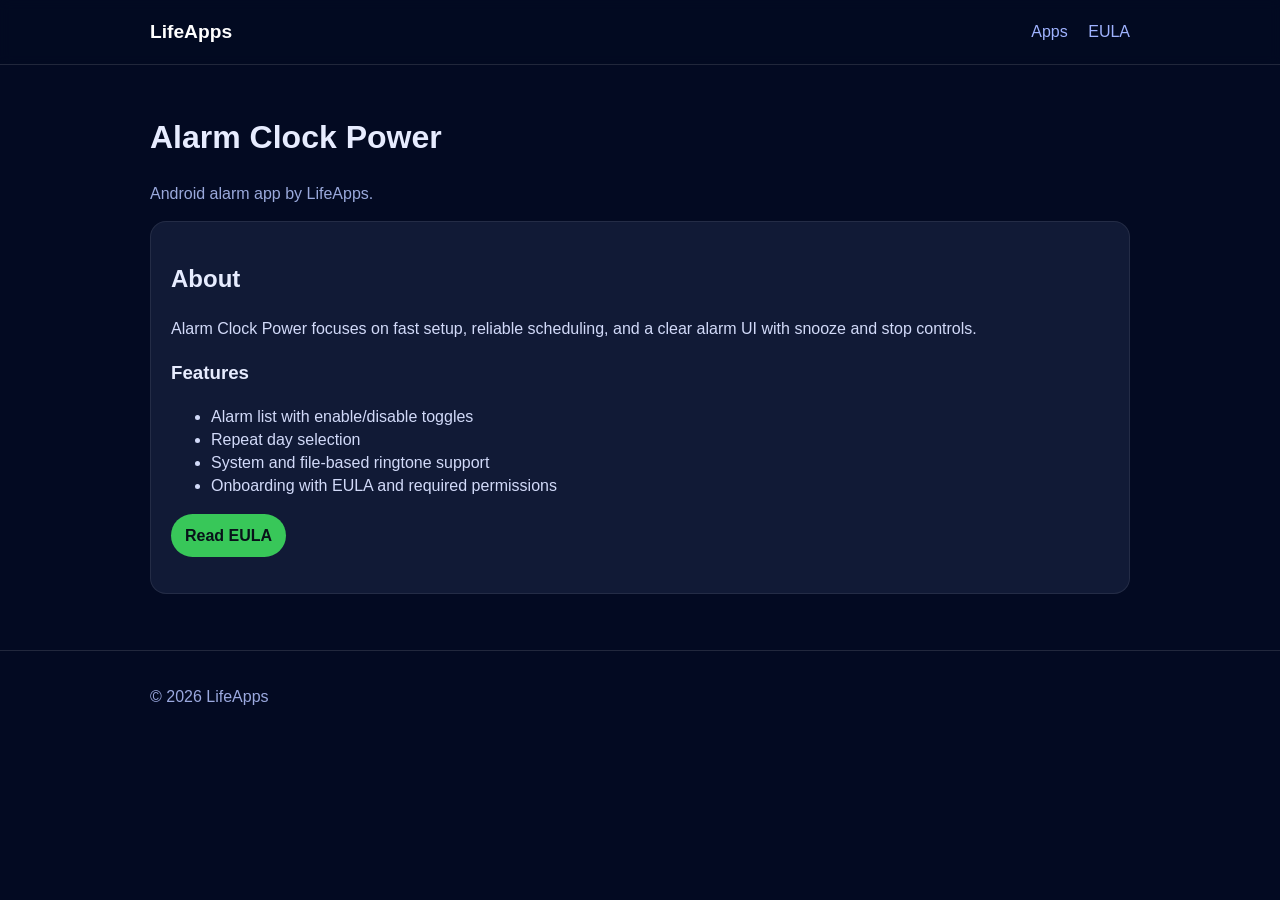
==== apps/alarm-clock-power/index.html @ 17839835 "landing page vs1" ====
<!doctype html>
<html lang="en">
<head>
  <meta charset="utf-8" />
  <meta name="viewport" content="width=device-width, initial-scale=1" />
  <title>Alarm Clock Power | LifeApps</title>
  <meta name="description" content="Alarm Clock Power app page with overview and legal links." />
  <link rel="stylesheet" href="../../../styles.css" />
</head>
<body>
  <header class="site-header">
    <div class="container header-inner">
      <a href="../../../index.html" class="brand">LifeApps</a>
      <nav class="nav">
        <a href="../../../index.html#apps">Apps</a>
        <a href="./eula/">EULA</a>
      </nav>
    </div>
  </header>

  <main class="content-page">
    <div class="container">
      <h1>Alarm Clock Power</h1>
      <p class="muted">Android alarm app by LifeApps.</p>

      <section class="content-box">
        <h2>About</h2>
        <p>Alarm Clock Power focuses on fast setup, reliable scheduling, and a clear alarm UI with snooze and stop controls.</p>

        <h3>Features</h3>
        <ul>
          <li>Alarm list with enable/disable toggles</li>
          <li>Repeat day selection</li>
          <li>System and file-based ringtone support</li>
          <li>Onboarding with EULA and required permissions</li>
        </ul>

        <p>
          <a class="btn" href="./eula/">Read EULA</a>
        </p>
      </section>
    </div>
  </main>

  <footer class="site-footer">
    <div class="container">
      <p>&copy; <span id="year"></span> LifeApps</p>
    </div>
  </footer>

  <script>
    document.getElementById("year").textContent = new Date().getFullYear();
  </script>
</body>
</html>
---- styles.css ----
* { box-sizing: border-box; }
html, body { margin: 0; padding: 0; }
body {
  font-family: Arial, sans-serif;
  color: #e7ecff;
  background: #030a22;
  line-height: 1.45;
}

.container {
  width: min(980px, 92%);
  margin: 0 auto;
}

.site-header {
  border-bottom: 1px solid rgba(255,255,255,0.12);
  position: sticky;
  top: 0;
  backdrop-filter: blur(6px);
  background: rgba(3,10,34,0.9);
}

.header-inner {
  display: flex;
  align-items: center;
  justify-content: space-between;
  min-height: 64px;
}

.brand {
  color: #fff;
  text-decoration: none;
  font-weight: 700;
  font-size: 1.2rem;
}

.nav a {
  color: #9fb3ff;
  text-decoration: none;
  margin-left: 1rem;
}

.nav a:hover { color: #fff; }

.hero {
  padding: 72px 0 32px;
}

.hero h1 {
  margin: 0 0 12px;
  font-size: clamp(1.8rem, 4vw, 2.6rem);
}

.hero p {
  margin: 0;
  color: #aeb9e8;
  font-size: 1.05rem;
}

.section {
  padding: 24px 0 56px;
}

.cards {
  display: grid;
  grid-template-columns: repeat(auto-fit, minmax(260px, 1fr));
  gap: 16px;
}

.card {
  background: #202948;
  border: 1px solid rgba(255,255,255,0.08);
  border-radius: 18px;
  padding: 18px;
}

.card h3 { margin-top: 0; }
.card p { color: #bac3ea; }

.card-actions {
  display: flex;
  gap: 10px;
  flex-wrap: wrap;
}

.btn {
  display: inline-block;
  text-decoration: none;
  background: #38c759;
  color: #081219;
  padding: 10px 14px;
  border-radius: 999px;
  font-weight: 700;
}

.btn-secondary {
  background: transparent;
  border: 1px solid #6472aa;
  color: #d3dcff;
}

.site-footer {
  border-top: 1px solid rgba(255,255,255,0.12);
  padding: 18px 0;
  color: #9ba9df;
}

.content-page {
  padding: 28px 0 56px;
}

.content-box {
  background: #111a36;
  border: 1px solid rgba(255,255,255,0.08);
  border-radius: 16px;
  padding: 20px;
}

.content-box p, .content-box li { color: #d2daf9; }
.muted { color: #9aa9dc; }
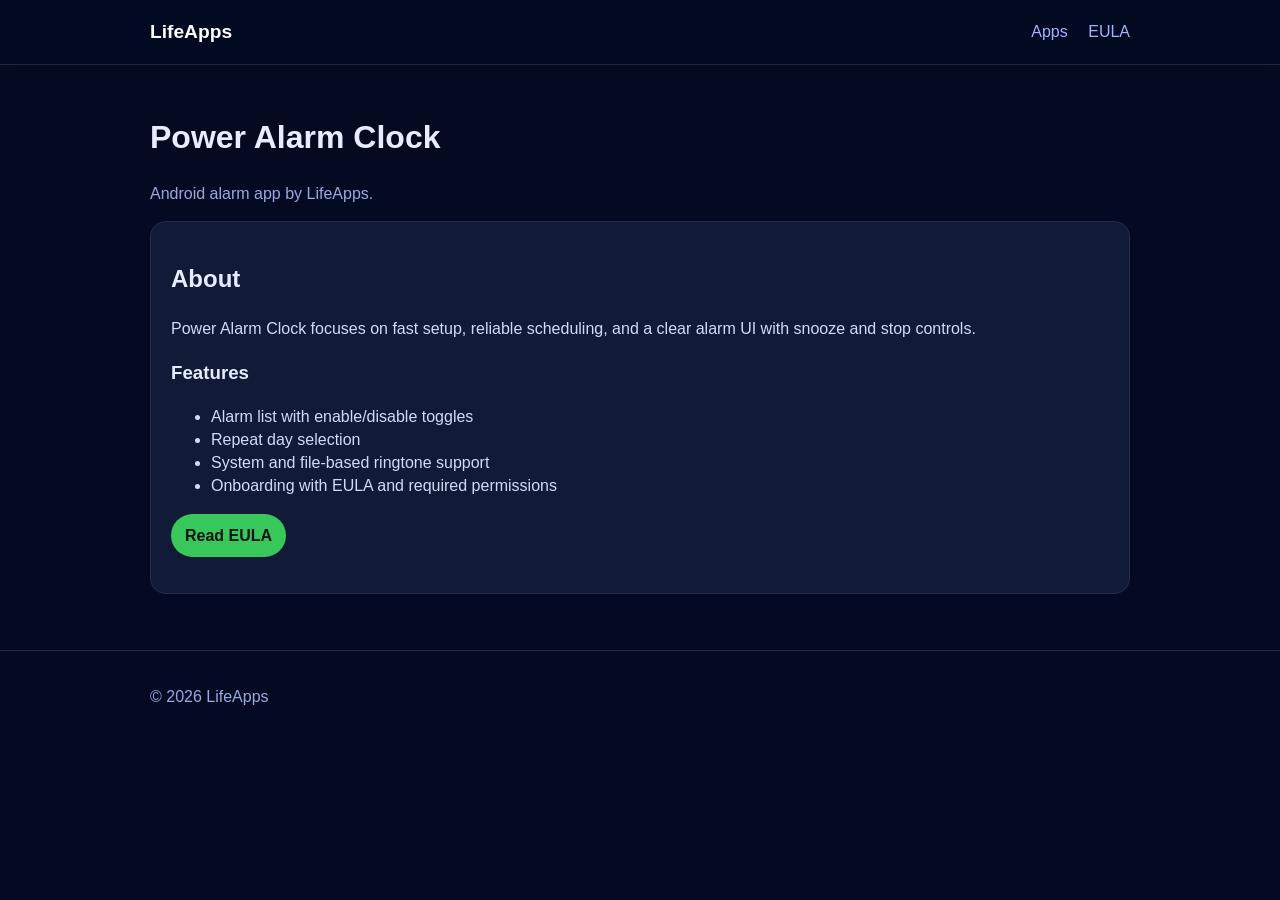
==== commit 37bff2a6: "Rename Alarm Clock Power to Power Alarm Clock. Updates the app name across homepage and app pages an" ====
--- a/apps/alarm-clock-power/index.html
+++ b/apps/alarm-clock-power/index.html
@@ -3,8 +3,8 @@
 <head>
   <meta charset="utf-8" />
   <meta name="viewport" content="width=device-width, initial-scale=1" />
-  <title>Alarm Clock Power | LifeApps</title>
-  <meta name="description" content="Alarm Clock Power app page with overview and legal links." />
+  <title>Power Alarm Clock | LifeApps</title>
+  <meta name="description" content="Power Alarm Clock app page with overview and legal links." />
   <link rel="stylesheet" href="../../../styles.css" />
 </head>
 <body>
@@ -13,19 +13,19 @@
       <a href="../../../index.html" class="brand">LifeApps</a>
       <nav class="nav">
         <a href="../../../index.html#apps">Apps</a>
-        <a href="./eula/">EULA</a>
+        <a href="./eu/">EULA</a>
       </nav>
     </div>
   </header>
 
   <main class="content-page">
     <div class="container">
-      <h1>Alarm Clock Power</h1>
+      <h1>Power Alarm Clock</h1>
       <p class="muted">Android alarm app by LifeApps.</p>
 
       <section class="content-box">
         <h2>About</h2>
-        <p>Alarm Clock Power focuses on fast setup, reliable scheduling, and a clear alarm UI with snooze and stop controls.</p>
+        <p>Power Alarm Clock focuses on fast setup, reliable scheduling, and a clear alarm UI with snooze and stop controls.</p>
 
         <h3>Features</h3>
         <ul>
@@ -36,7 +36,7 @@
         </ul>
 
         <p>
-          <a class="btn" href="./eula/">Read EULA</a>
+          <a class="btn" href="./eu/">Read EULA</a>
         </p>
       </section>
     </div>
--- a/styles.css
+++ b/styles.css
@@ -74,6 +74,17 @@
   padding: 18px;
 }
 
+.app-icon {
+  width: 72px;
+  height: 72px;
+  object-fit: cover;
+  border-radius: 18px;
+  border: 1px solid rgba(255,255,255,0.18);
+  background: #ffffff;
+  display: block;
+  margin-bottom: 12px;
+}
+
 .card h3 { margin-top: 0; }
 .card p { color: #bac3ea; }
 
@@ -118,3 +129,20 @@
 
 .content-box p, .content-box li { color: #d2daf9; }
 .muted { color: #9aa9dc; }
+
+.contact-email {
+  font-size: 1.1rem;
+  font-weight: 700;
+}
+
+.contact-email-link {
+  color: #ffffff;
+  font-size: 1.1rem;
+  font-weight: 700;
+  text-decoration: none;
+}
+
+.contact-email-link:hover,
+.contact-email-link:focus {
+  text-decoration: underline;
+}
